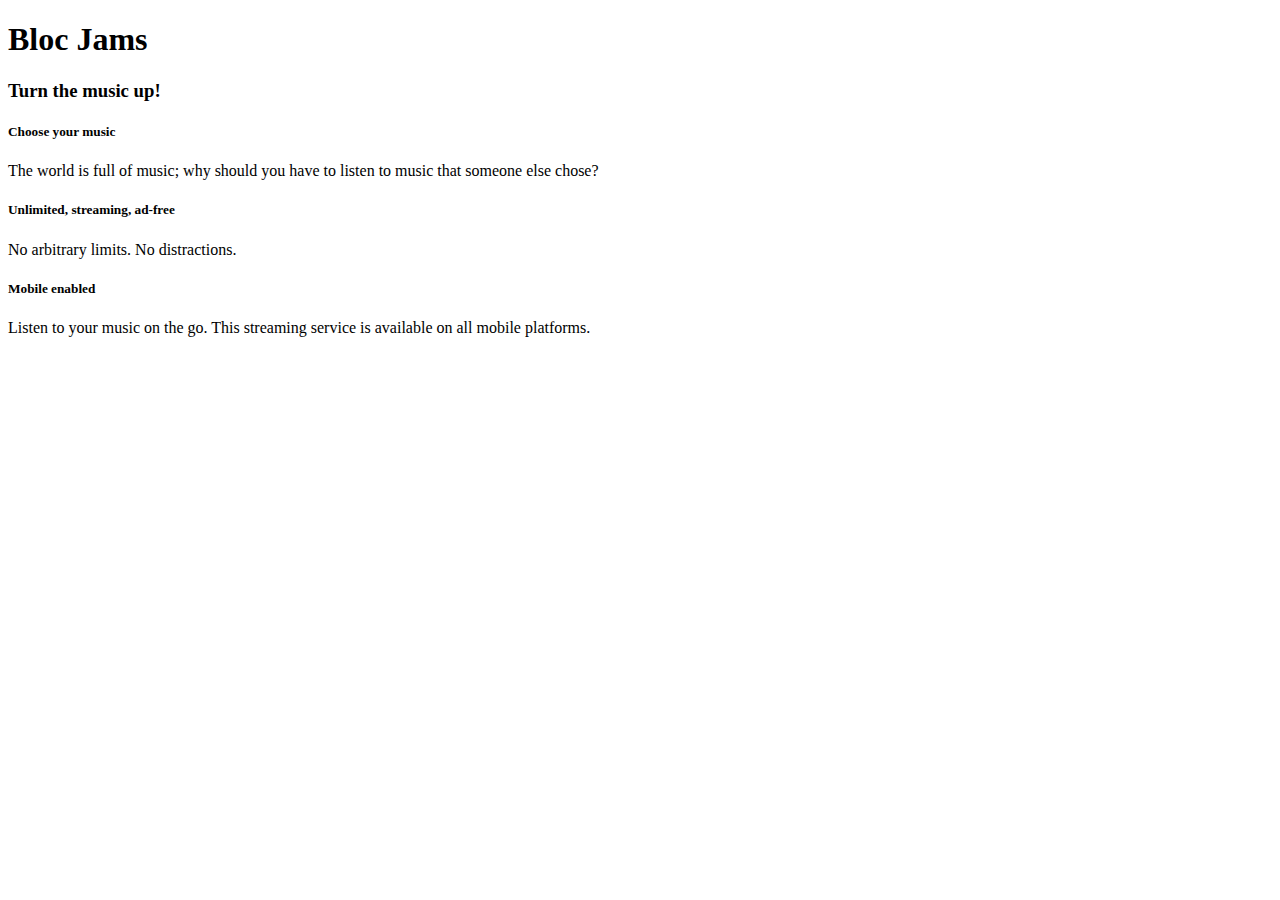
==== index.html @ b2feac18 "Update HTML & CSS: Basic Structure Checkpoint completed" ====
<!DOCTYPE html>
<html>
    <head>
        <title>Bloc Jams</title>
    </head>
    <body>
        <nav> <!-- navigation bar -->
        </nav>
        <section> <!-- hero content -->
            <h1>Bloc Jams</h1>
            <h3>Turn the music up!</h3>
        </section>
        <section> <!-- selling points -->
            <div>
                <h5>Choose your music</h5>
                <p>The world is full of music; why should you have to listen to music that someone else chose?</p>
            </div>
            <div>
                <h5>Unlimited, streaming, ad-free</h5>
                <p>No arbitrary limits. No distractions.</p>
            </div>
            <div>
                <h5>Mobile enabled</h5>
                <p>Listen to your music on the go. This streaming service is available on all mobile platforms.</p>
            </div>
        </section>
    </body>
</html>
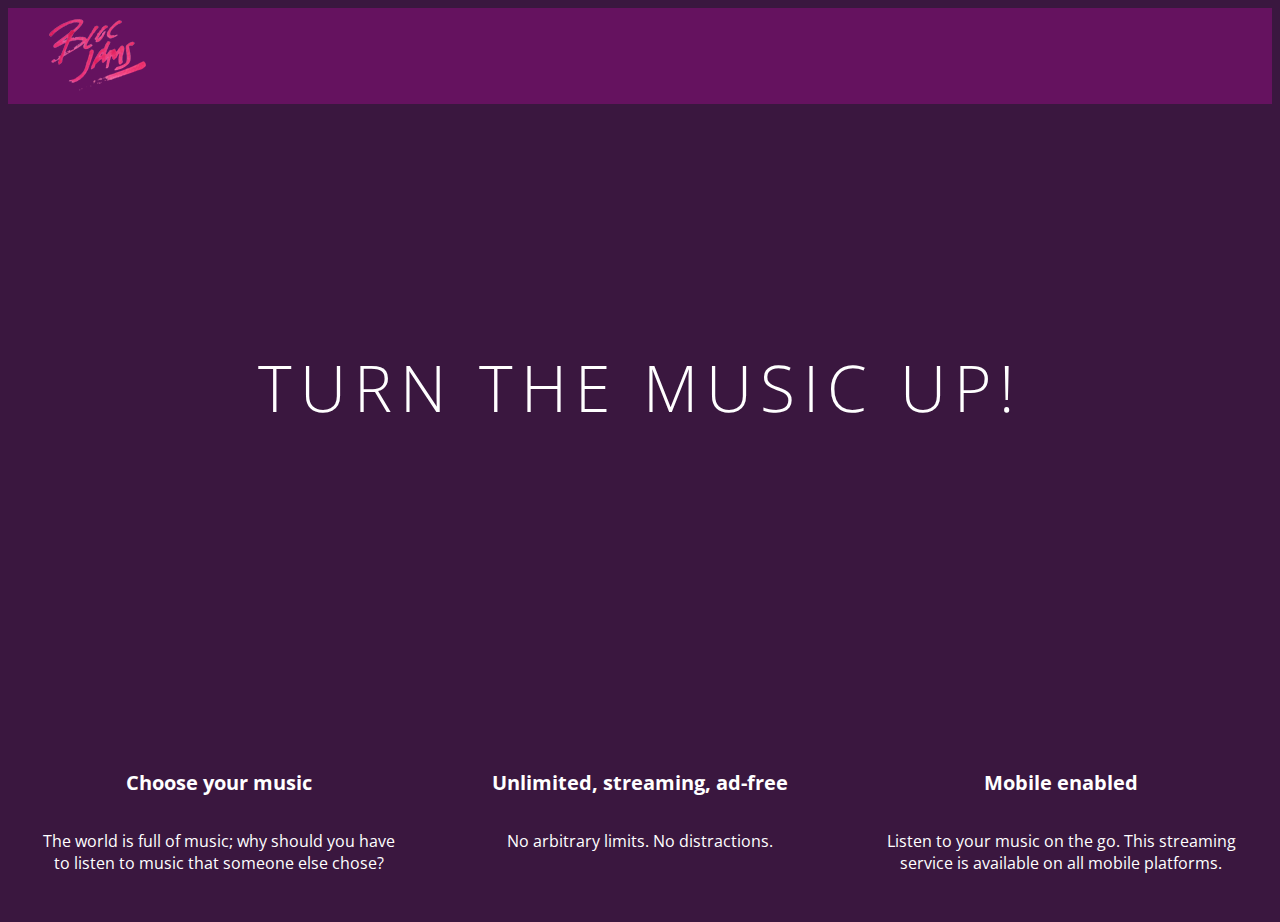
==== commit c8dec141: "Checkpoint 3 HTML and CSS Styles: completed" ====
--- a/index.html
+++ b/index.html
@@ -2,26 +2,33 @@
 <html>
     <head>
         <title>Bloc Jams</title>
+        <link rel="stylesheet" type="text/css" href="http://fonts.googleapis.com/css?family=Open+Sans:400,800,600,700,300">
+        <link rel="stylesheet" type="text/css" href="http://code.ionicframework.com/ionicons/2.0.1/css/ionicons.min.css">
+        <link rel="stylesheet" type="text/css" href="styles/normalize.css">
+        <link rel="stylesheet" type="text/css" href="styles/main.css">
     </head>
-    <body>
-        <nav> <!-- navigation bar -->
+    <body class="landing">
+        <nav class="navbar"> <!-- navigation bar -->
+            <img src="assets/images/bloc_jams_logo.png" alt="bloc jams logo" class="logo">  
         </nav>
-        <section> <!-- hero content -->
-            <h1>Bloc Jams</h1>
-            <h3>Turn the music up!</h3>
+        <section class="hero-content"> <!-- hero content -->
+            <h1 class="hero-title">Turn the music up!</h1>
         </section>
-        <section> <!-- selling points -->
-            <div>
-                <h5>Choose your music</h5>
-                <p>The world is full of music; why should you have to listen to music that someone else chose?</p>
+        <section class="selling points"> <!-- selling points -->
+            <div class="point">
+                <span class="ion-music-note"></span>
+                <h5 class="point-title">Choose your music</h5>
+                <p class="point-description">The world is full of music; why should you have to listen to music that someone else chose?</p>
             </div>
-            <div>
-                <h5>Unlimited, streaming, ad-free</h5>
-                <p>No arbitrary limits. No distractions.</p>
+            <div class="point">
+                <span class="ion-radio-waves"></span>
+                <h5 class="point-title">Unlimited, streaming, ad-free</h5>
+                <p class="point-description">No arbitrary limits. No distractions.</p>
             </div>
-            <div>
-                <h5>Mobile enabled</h5>
-                <p>Listen to your music on the go. This streaming service is available on all mobile platforms.</p>
+            <div class="point">
+                <span class="ion-iphone"></span>
+                <h5 class="point-title">Mobile enabled</h5>
+                <p class="point-description">Listen to your music on the go. This streaming service is available on all mobile platforms.</p>
             </div>
         </section>
     </body>
--- a/styles/main.css
+++ b/styles/main.css
@@ -0,0 +1,77 @@
+html {
+    height: 100%;
+    font-size: 100%;
+}
+
+body {
+    font-family: 'Open Sans';
+    color: white;
+    min-height: 100%;
+}
+
+body.landing {
+    background-color: rgb(58,23,63);
+}
+
+.navbar {
+    padding: 0.5rem;
+    background-color: rgb(101,18,95);
+}
+
+.navbar .logo {
+    position: relative;
+    left: 2rem;
+}
+
+.hero-content {
+    position: relative;
+    min-height: 600px;
+    background-image: url(/Users/chrisholland/bloc-jams/assets/images/bloc_jams_bg.jpg);
+    background-repeat: no-repeat;
+    background-position: center center;
+    background-size: cover;
+}
+
+.hero-content .hero-title {
+    position: absolute;
+    top: 40%;
+    -webkit-transform: translateY(-50%);
+    -moz-transform: translateY(-50%);
+    -ms-transform: translateY(-50%);
+    transform: translateY(-50%);
+    width: 100%;
+    text-align: center;
+    font-size: 4rem;
+    font-weight: 300;
+    text-transform: uppercase;
+    letter-spacing: 0.5rem;
+    text-shadow: 1px 1px 0px rgb(58,23,63);
+}
+
+.selling-points {
+    position: relative;
+    display: table;
+    width: 100%;
+    -webkit-box-sizing: border-box;
+    -moz-box-sizing: border-box;
+    box-sizing: border-box;
+}
+
+.point {
+    display: table-cell;
+    position: relative;
+    width: 33.3%;
+    padding: 2rem;
+    text-align: center;
+}
+
+.point .point-title {
+    font-size: 1.25rem;
+}
+
+.ion-music-note,
+.ion-radio-waves,
+.ion-iphone {
+    color: rgb(233,50,117);
+    font-size: 5rem;
+}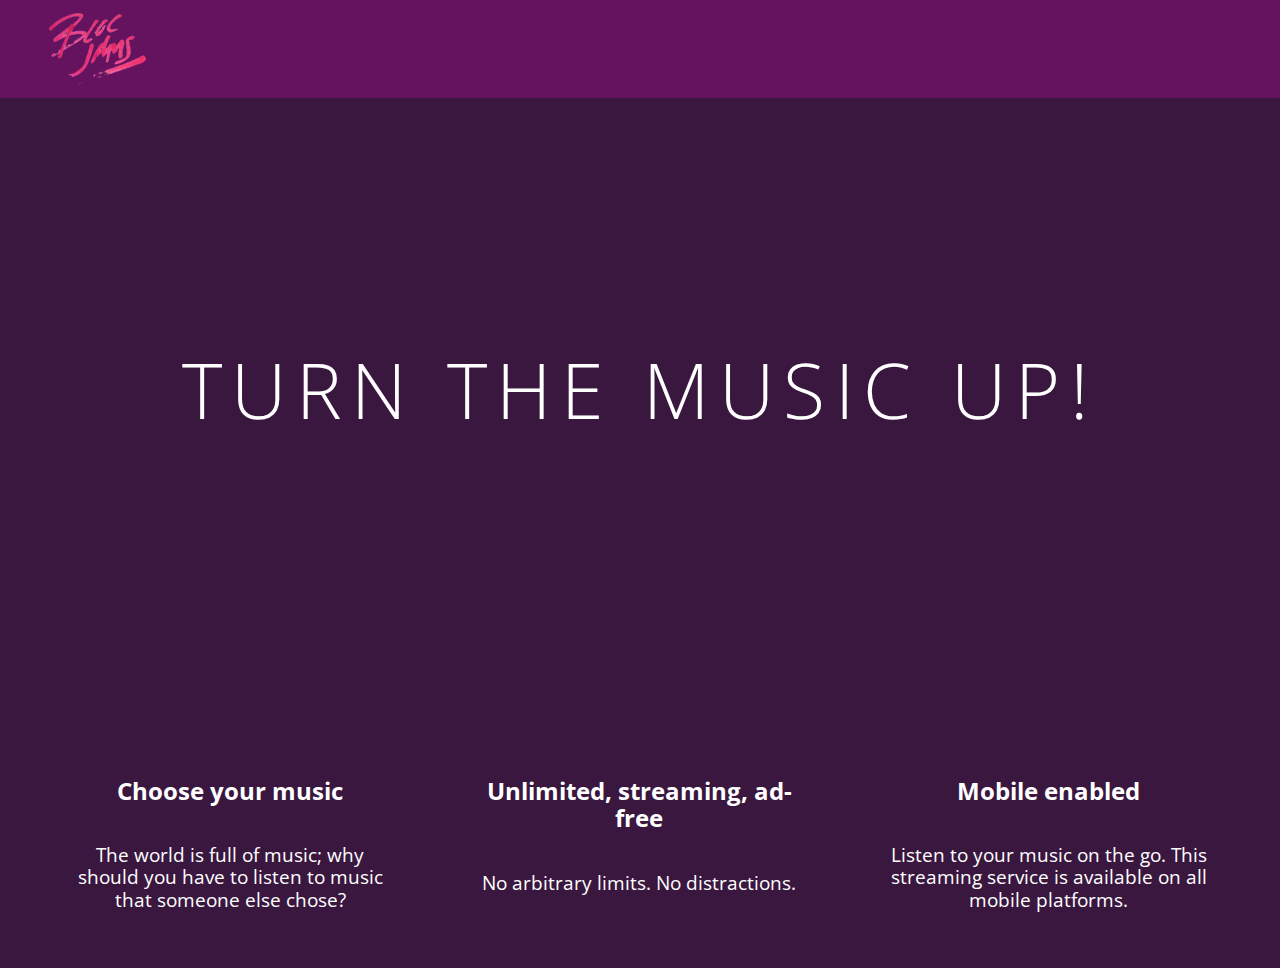
==== commit 10d747ad: "Checkpoint 4 HTML & CSS Responsiveness: completed" ====
--- a/index.html
+++ b/index.html
@@ -2,10 +2,12 @@
 <html>
     <head>
         <title>Bloc Jams</title>
+        <meta name="viewport" content="width=device-width, initial-scale=1">
         <link rel="stylesheet" type="text/css" href="http://fonts.googleapis.com/css?family=Open+Sans:400,800,600,700,300">
         <link rel="stylesheet" type="text/css" href="http://code.ionicframework.com/ionicons/2.0.1/css/ionicons.min.css">
         <link rel="stylesheet" type="text/css" href="styles/normalize.css">
         <link rel="stylesheet" type="text/css" href="styles/main.css">
+        <link rel="stylesheet" type="text/css" href="styles/landing.css">
     </head>
     <body class="landing">
         <nav class="navbar"> <!-- navigation bar -->
@@ -14,18 +16,18 @@
         <section class="hero-content"> <!-- hero content -->
             <h1 class="hero-title">Turn the music up!</h1>
         </section>
-        <section class="selling points"> <!-- selling points -->
-            <div class="point">
+        <section class="selling points container"> <!-- selling points -->
+            <div class="point column third">
                 <span class="ion-music-note"></span>
                 <h5 class="point-title">Choose your music</h5>
                 <p class="point-description">The world is full of music; why should you have to listen to music that someone else chose?</p>
             </div>
-            <div class="point">
+            <div class="point column third">
                 <span class="ion-radio-waves"></span>
                 <h5 class="point-title">Unlimited, streaming, ad-free</h5>
                 <p class="point-description">No arbitrary limits. No distractions.</p>
             </div>
-            <div class="point">
+            <div class="point column third">
                 <span class="ion-iphone"></span>
                 <h5 class="point-title">Mobile enabled</h5>
                 <p class="point-description">Listen to your music on the go. This streaming service is available on all mobile platforms.</p>
--- a/styles/main.css
+++ b/styles/main.css
@@ -1,3 +1,9 @@
+*, *::before, *::after {
+    -moz-box-sizing: border-box;
+    -webkit-box-sizing: border-box;
+    box-sizing: border-box;
+}
+
 html {
     height: 100%;
     font-size: 100%;
@@ -7,10 +13,6 @@
     font-family: 'Open Sans';
     color: white;
     min-height: 100%;
-}
-
-body.landing {
-    background-color: rgb(58,23,63);
 }
 
 .navbar {
@@ -23,55 +25,31 @@
     left: 2rem;
 }
 
-.hero-content {
-    position: relative;
-    min-height: 600px;
-    background-image: url(/Users/chrisholland/bloc-jams/assets/images/bloc_jams_bg.jpg);
-    background-repeat: no-repeat;
-    background-position: center center;
-    background-size: cover;
+.container {
+    margin: 0 auto;
+    max-width: 64rem;
 }
 
-.hero-content .hero-title {
-    position: absolute;
-    top: 40%;
-    -webkit-transform: translateY(-50%);
-    -moz-transform: translateY(-50%);
-    -ms-transform: translateY(-50%);
-    transform: translateY(-50%);
-    width: 100%;
-    text-align: center;
-    font-size: 4rem;
-    font-weight: 300;
-    text-transform: uppercase;
-    letter-spacing: 0.5rem;
-    text-shadow: 1px 1px 0px rgb(58,23,63);
+/* Medium and small screens (640px) */
+@media (min-width: 640px) {
+    html { font-size: 112%; }
+    
+    .column {
+        float: left;
+        padding-left: 1rem;
+        padding-right: 1rem;
+    }
+    
+    .column.full { width: 100%; }
+    .column.two-thirds { width: 66.7%; }
+    .column.half { width: 50%; }
+    .column.third { width: 33.3%; }
+    .column.fourth { width: 25%; }
+    .column.flow-opposite { float: right; }
 }
 
-.selling-points {
-    position: relative;
-    display: table;
-    width: 100%;
-    -webkit-box-sizing: border-box;
-    -moz-box-sizing: border-box;
-    box-sizing: border-box;
+/*Large screens (1024px) */
+@media (min-width: 1024px) {
+    html { font-size: 120%; }
 }
 
-.point {
-    display: table-cell;
-    position: relative;
-    width: 33.3%;
-    padding: 2rem;
-    text-align: center;
-}
-
-.point .point-title {
-    font-size: 1.25rem;
-}
-
-.ion-music-note,
-.ion-radio-waves,
-.ion-iphone {
-    color: rgb(233,50,117);
-    font-size: 5rem;
-}--- a/styles/landing.css
+++ b/styles/landing.css
@@ -0,0 +1,49 @@
+body.landing {
+    background-color: rgb(58,23,63);
+}
+
+.hero-content {
+    position: relative;
+    min-height: 600px;
+    background-image: url(/Users/chrisholland/bloc-jams/assets/images/bloc_jams_bg.jpg);
+    background-repeat: no-repeat;
+    background-position: center center;
+    background-size: cover;
+}
+
+.hero-content .hero-title {
+    position: absolute;
+    top: 40%;
+    -webkit-transform: translateY(-50%);
+    -moz-transform: translateY(-50%);
+    -ms-transform: translateY(-50%);
+    transform: translateY(-50%);
+    width: 100%;
+    text-align: center;
+    font-size: 4rem;
+    font-weight: 300;
+    text-transform: uppercase;
+    letter-spacing: 0.5rem;
+    text-shadow: 1px 1px 0px rgb(58,23,63);
+}
+
+.selling-points {
+    position: relative;
+}
+
+.point {
+    position: relative;
+    padding: 2rem;
+    text-align: center;
+}
+
+.point .point-title {
+    font-size: 1.25rem;
+}
+
+.ion-music-note,
+.ion-radio-waves,
+.ion-iphone {
+    color: rgb(233,50,117);
+    font-size: 5rem;
+}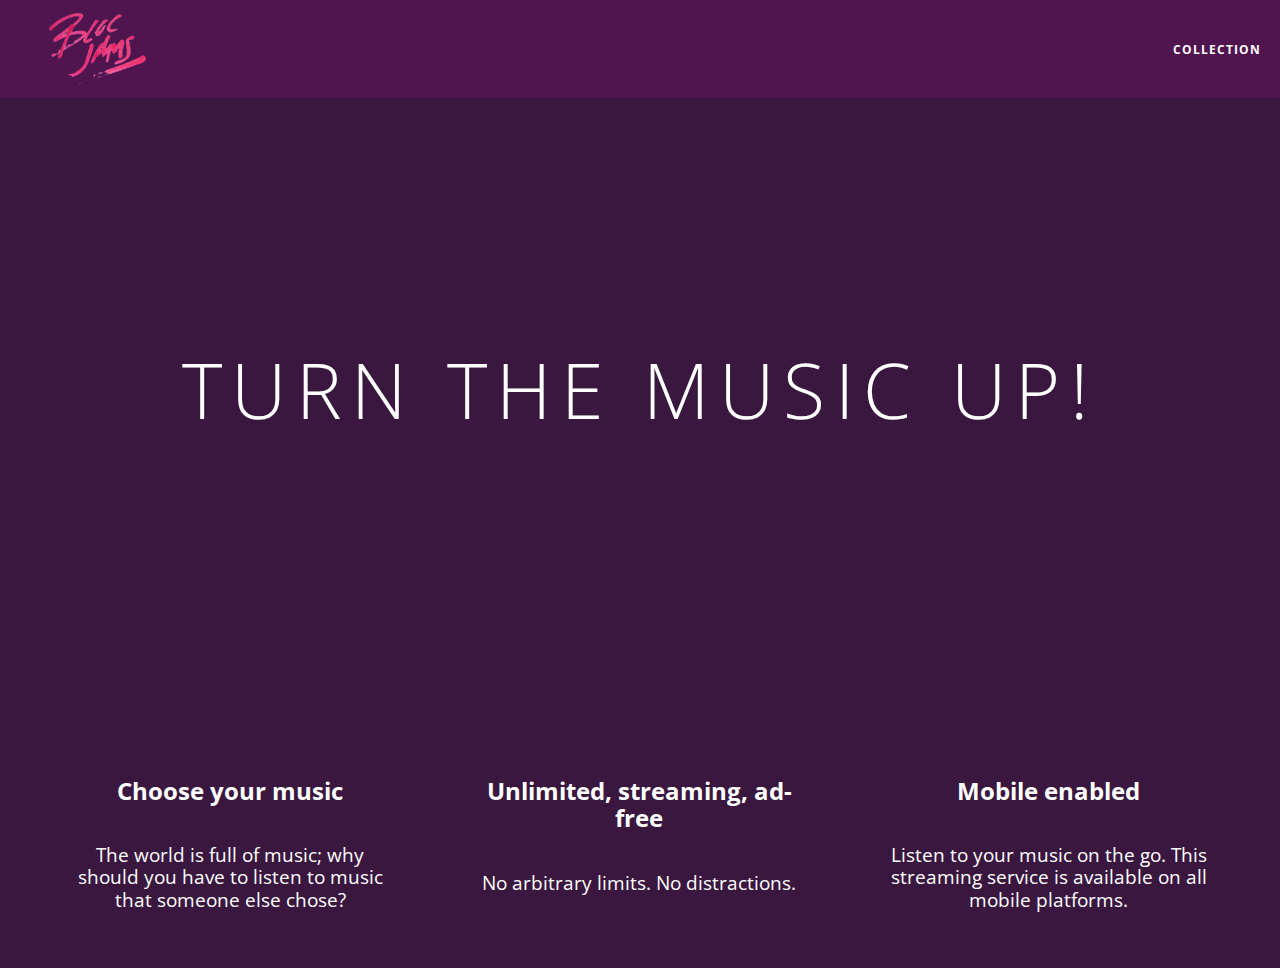
==== commit 1be9712a: "Checkpoint 5 HTML & CSS Collection View: completed" ====
--- a/index.html
+++ b/index.html
@@ -11,12 +11,17 @@
     </head>
     <body class="landing">
         <nav class="navbar"> <!-- navigation bar -->
-            <img src="assets/images/bloc_jams_logo.png" alt="bloc jams logo" class="logo">  
+            <a href="index.html" class="logo">
+                <img src="assets/images/bloc_jams_logo.png" alt="bloc jams logo"> 
+            </a>
+            <div class="links-container">
+                <a href="collection.html" class="navbar-link">collection</a>
+            </div>
         </nav>
         <section class="hero-content"> <!-- hero content -->
             <h1 class="hero-title">Turn the music up!</h1>
         </section>
-        <section class="selling points container"> <!-- selling points -->
+        <section class="selling-points container clearfix"> <!-- selling points -->
             <div class="point column third">
                 <span class="ion-music-note"></span>
                 <h5 class="point-title">Choose your music</h5>
--- a/styles/main.css
+++ b/styles/main.css
@@ -16,13 +16,52 @@
 }
 
 .navbar {
+    position: relative;
     padding: 0.5rem;
-    background-color: rgb(101,18,95);
+    /* #1 */
+    background-color: rgba(101,18,95,0.5);
+    /* #2 */
+    z-index: 1;
 }
 
 .navbar .logo {
     position: relative;
     left: 2rem;
+    cursor: pointer; /*produces the finger-pointer icon when you hover over the logo */
+}
+
+.navbar .links-container {
+    display: table;
+    position: absolute;
+    top: 0;
+    right: 0;
+    height: 100px;
+    color: white;
+    /* #3 */
+    text-decoration: none;
+}
+
+.links-container .navbar-link {
+    display: table-cell;
+    position: relative;
+    height: 100%;
+    padding-left: 1rem;
+    padding-right: 1rem;
+    /* #4 */
+    vertical-align: middle;
+    color: white;
+    font-size: 0.625rem;
+    letter-spacing: 0.05rem;
+    font-weight: 700;
+    text-transform: uppercase;
+    /* #3 */
+    text-decoration: none;
+    cursor: pointer;
+}
+
+/* #5 */
+.links-container .navbar-link:hover {
+    color: rgb(233,50,117);
 }
 
 .container {
@@ -53,3 +92,12 @@
     html { font-size: 120%; }
 }
 
+.clearfix::before,
+.clearfix::after {
+    content: " ";
+    display: table;
+}
+
+.clearfix::after {
+    clear: both;
+}
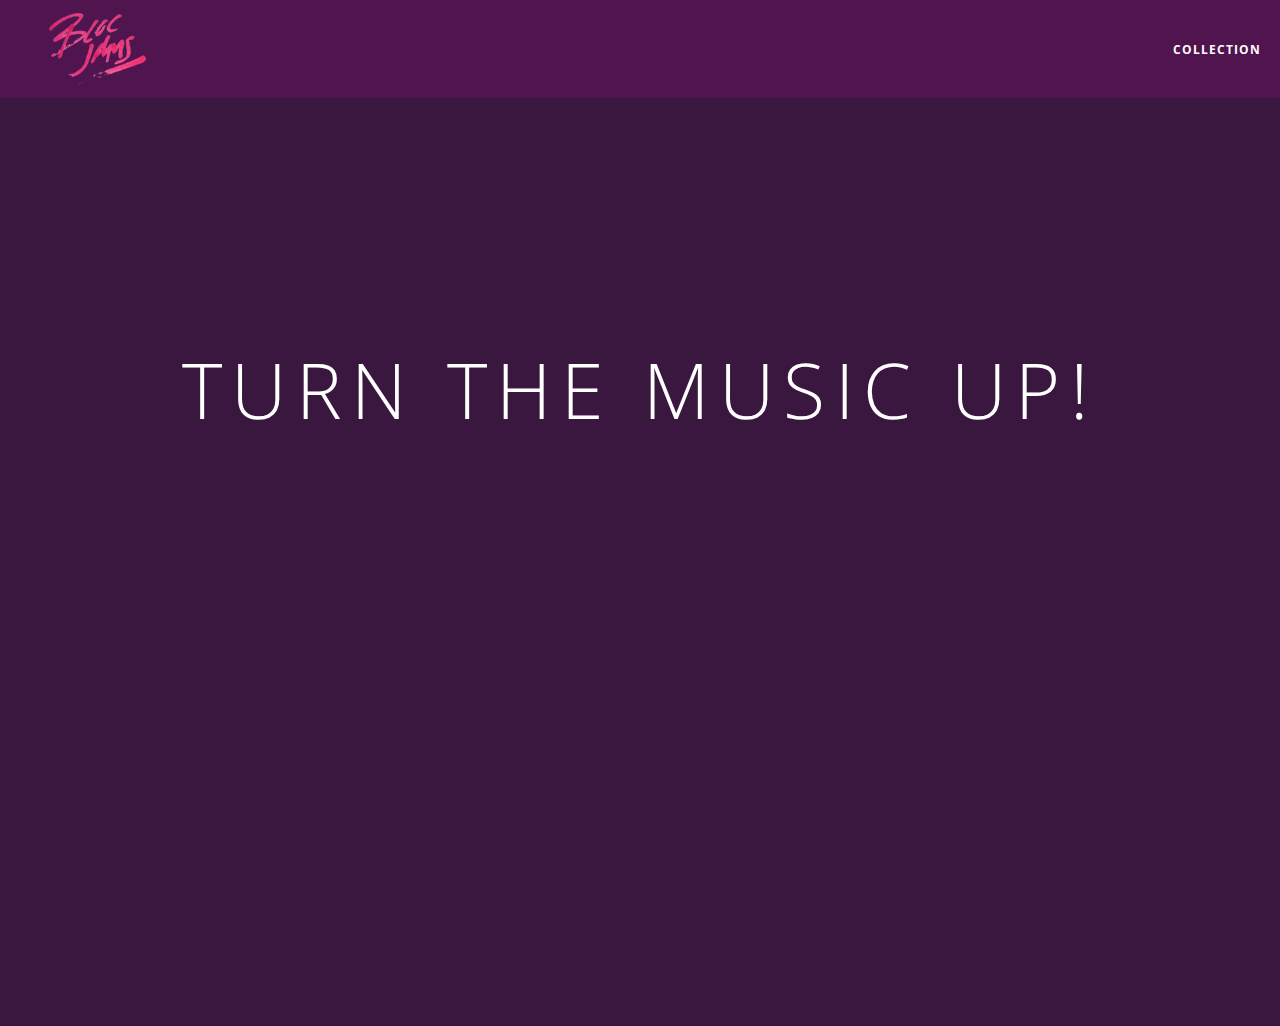
==== commit 0ef41e9b: "Checkpoint 8 Animation: completed" ====
--- a/index.html
+++ b/index.html
@@ -38,5 +38,6 @@
                 <p class="point-description">Listen to your music on the go. This streaming service is available on all mobile platforms.</p>
             </div>
         </section>
+        <script src="scripts/landing.js"></script>
     </body>
 </html>--- a/styles/main.css
+++ b/styles/main.css
@@ -69,6 +69,10 @@
     max-width: 64rem;
 }
 
+.container.narrow {
+    max-width: 56rem;
+}
+
 /* Medium and small screens (640px) */
 @media (min-width: 640px) {
     html { font-size: 112%; }
--- a/styles/landing.css
+++ b/styles/landing.css
@@ -35,6 +35,16 @@
     position: relative;
     padding: 2rem;
     text-align: center;
+    opacity: 0;
+    -webkit-transform: scaleX(0.9) translateY(3rem);
+    -moz-transform: scaleX(0.9) translateY(3rem);
+    transform: scaleX(0.9) translateY(3rem);
+    -webkit-transition: all 0.25s ease-in-out;
+    -moz-transition: all 0.25s ease-in-out;
+    transition: all 0.25s ease-in-out;
+    -webkit-transition-delay: 0.2s;
+    -moz-transition-delay: 0.2s;
+    transition-delay: 0.2s;
 }
 
 .point .point-title {
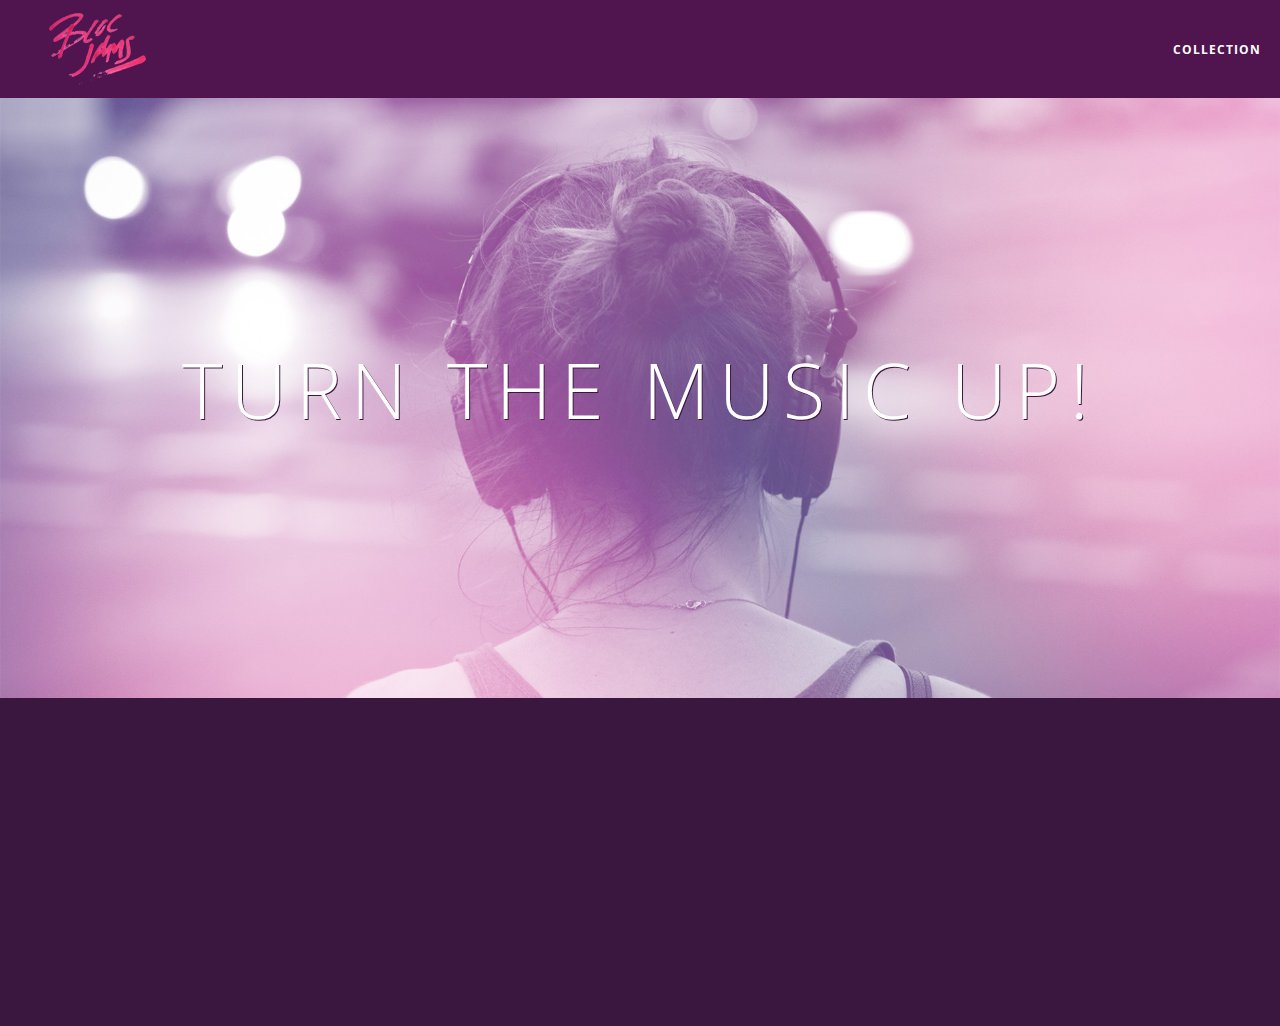
==== commit af60c211: "Checkpoint 16 jQuery Landing: completed" ====
--- a/index.html
+++ b/index.html
@@ -38,6 +38,7 @@
                 <p class="point-description">Listen to your music on the go. This streaming service is available on all mobile platforms.</p>
             </div>
         </section>
+        <script src="https://code.jquery.com/jquery-2.1.3.min.js"></script>
         <script src="scripts/landing.js"></script>
     </body>
 </html>--- a/styles/landing.css
+++ b/styles/landing.css
@@ -5,7 +5,7 @@
 .hero-content {
     position: relative;
     min-height: 600px;
-    background-image: url(/Users/chrisholland/bloc-jams/assets/images/bloc_jams_bg.jpg);
+    background-image: url('../assets/images/bloc_jams_bg.jpg');
     background-repeat: no-repeat;
     background-position: center center;
     background-size: cover;
